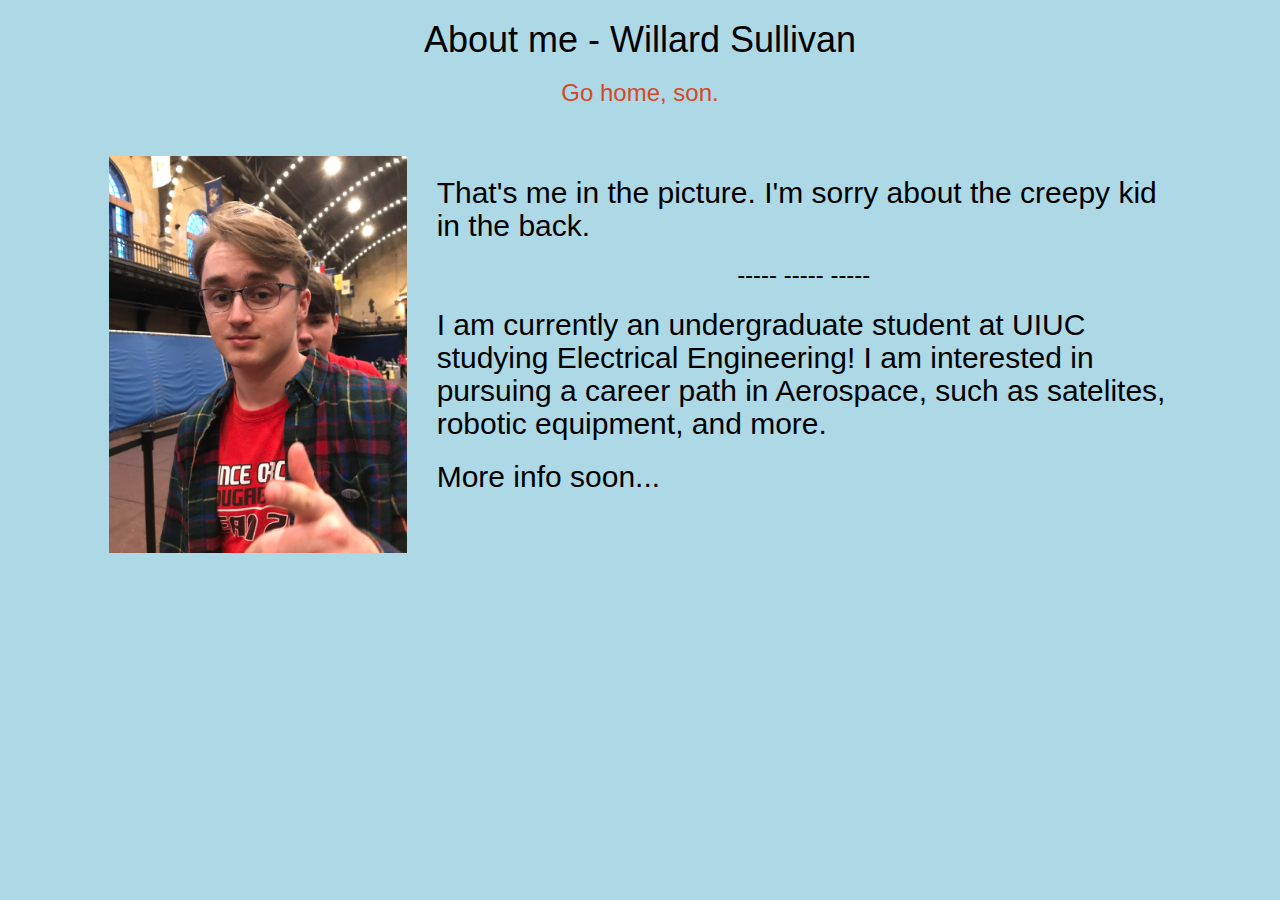
==== websitev1/about.html @ 2713cd30 "Second commit of website2020. Added new links, photos, and some info." ====
<!DOCTYPE html>
<html>
<head>
    <link rel="shortcut icon" type="image/png" href="favicon.png"/>
    <title>WS - About</title>
    <link rel="stylesheet" href="https://maxcdn.bootstrapcdn.com/bootstrap/3.3.7/css/bootstrap.min.css" integrity="sha384-BVYiiSIFeK1dGmJRAkycuHAHRg32OmUcww7on3RYdg4Va+PmSTsz/K68vbdEjh4u" crossorigin="anonymous">
</head>

<body>
    <link rel="stylesheet" type="text/css" href="all.css">
    <div class="text-center">
        <h1>About me - Willard Sullivan</h1>
        <h3><a href="index.html">Go home, son.</a></h3>
        <br>
        <h2></h2>
    </div> 

    <div class="row">
        <div class="col-md-1">
        </div>
        <div class="col-md-3">
            <img src="Willard1.jpg" class="img-responsive"/>
        </div>
        <div class="col-md-7">
            <h2>That's me in the picture. I'm sorry about the creepy kid in the back.</h2>
            <div class="text-center">
                <h3>----- ----- -----</h3>
            </div>
            <h2>I am currently an undergraduate student at UIUC studying Electrical Engineering! I am interested in pursuing a career path in Aerospace, such as satelites, robotic equipment, and more. </h2>        
            <h2>More info soon...</h2>
        </div>
             <div class="col-md-1">
        </div>

    </div>

</body>
</html>
---- websitev1/all.css ----
body {
    background-color: lightblue;
  }
  h1 {
    color:black;
  }

  h2{
    color:black;
  }

  h3{
    color:black;
  }

  h4{
    color:black;
  }

  a{

    color:rgb(212, 73, 38);
  }

  p {
    color: blue;
  }
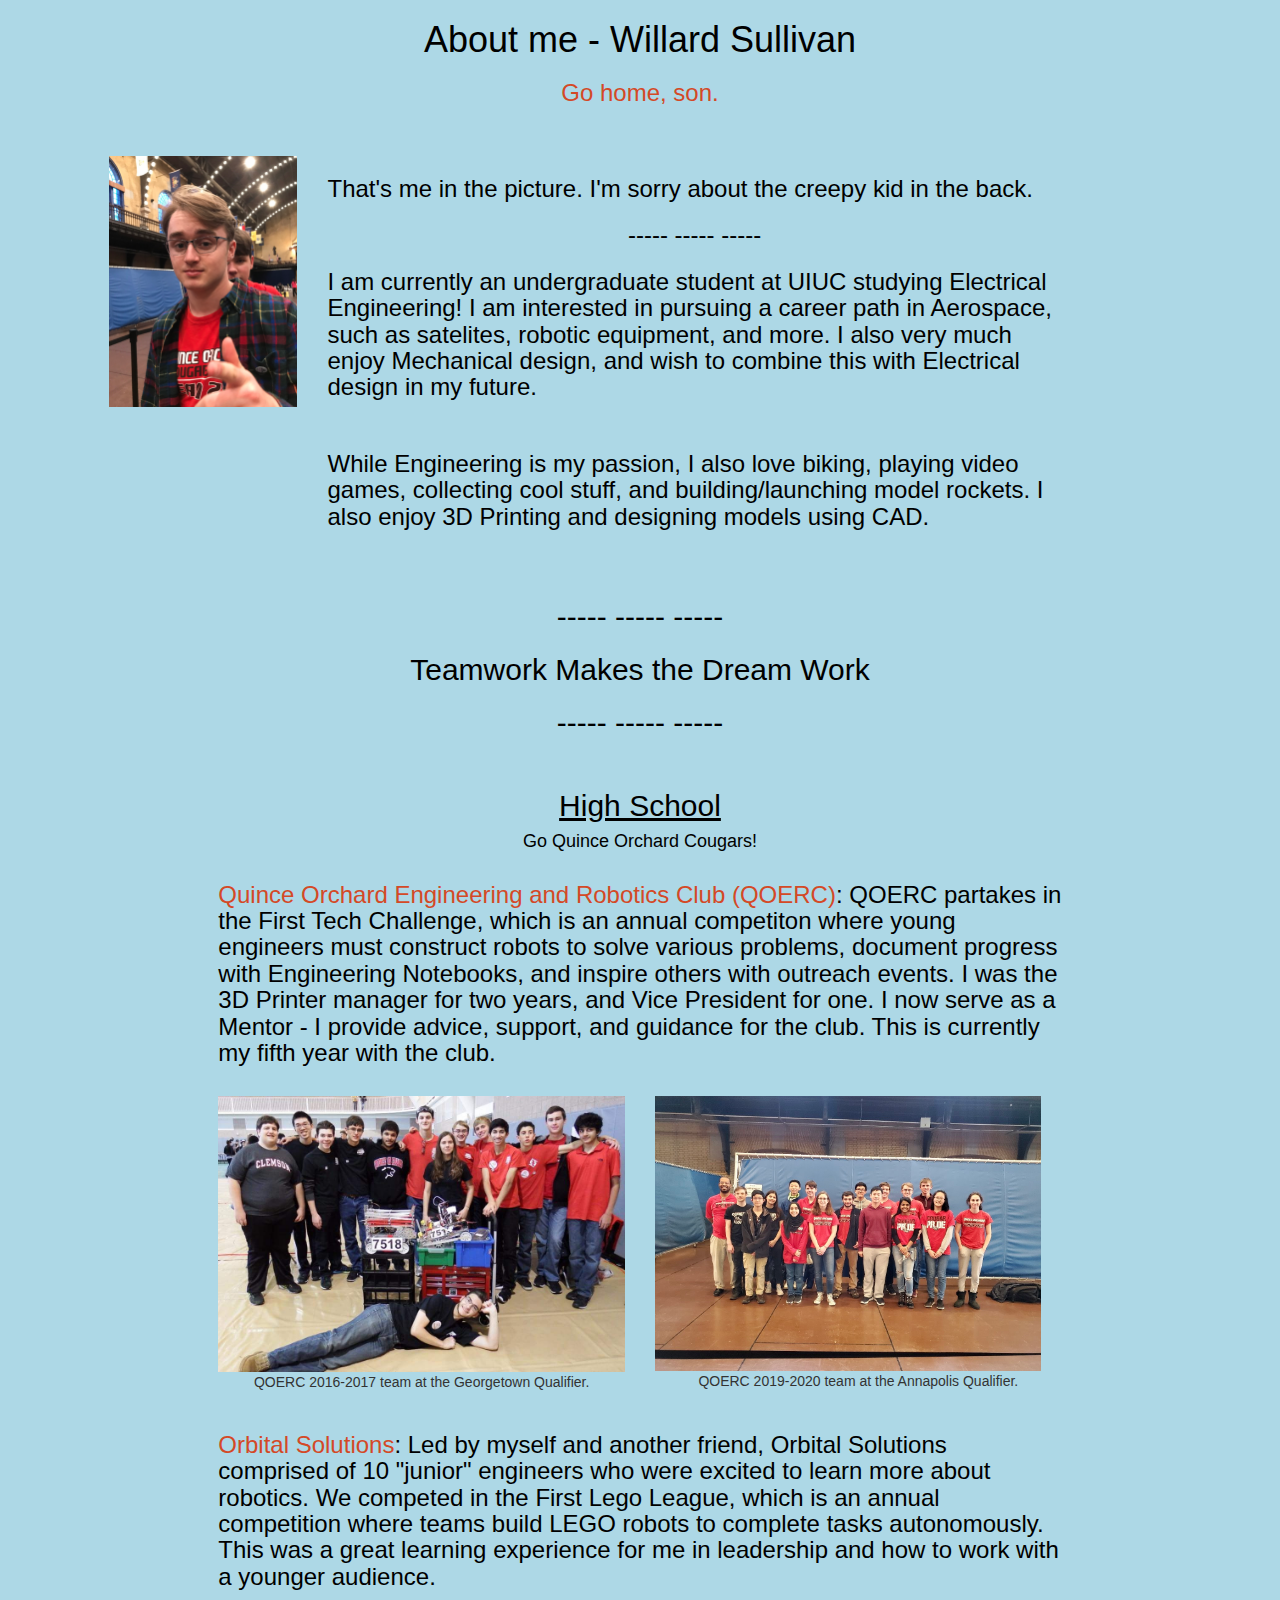
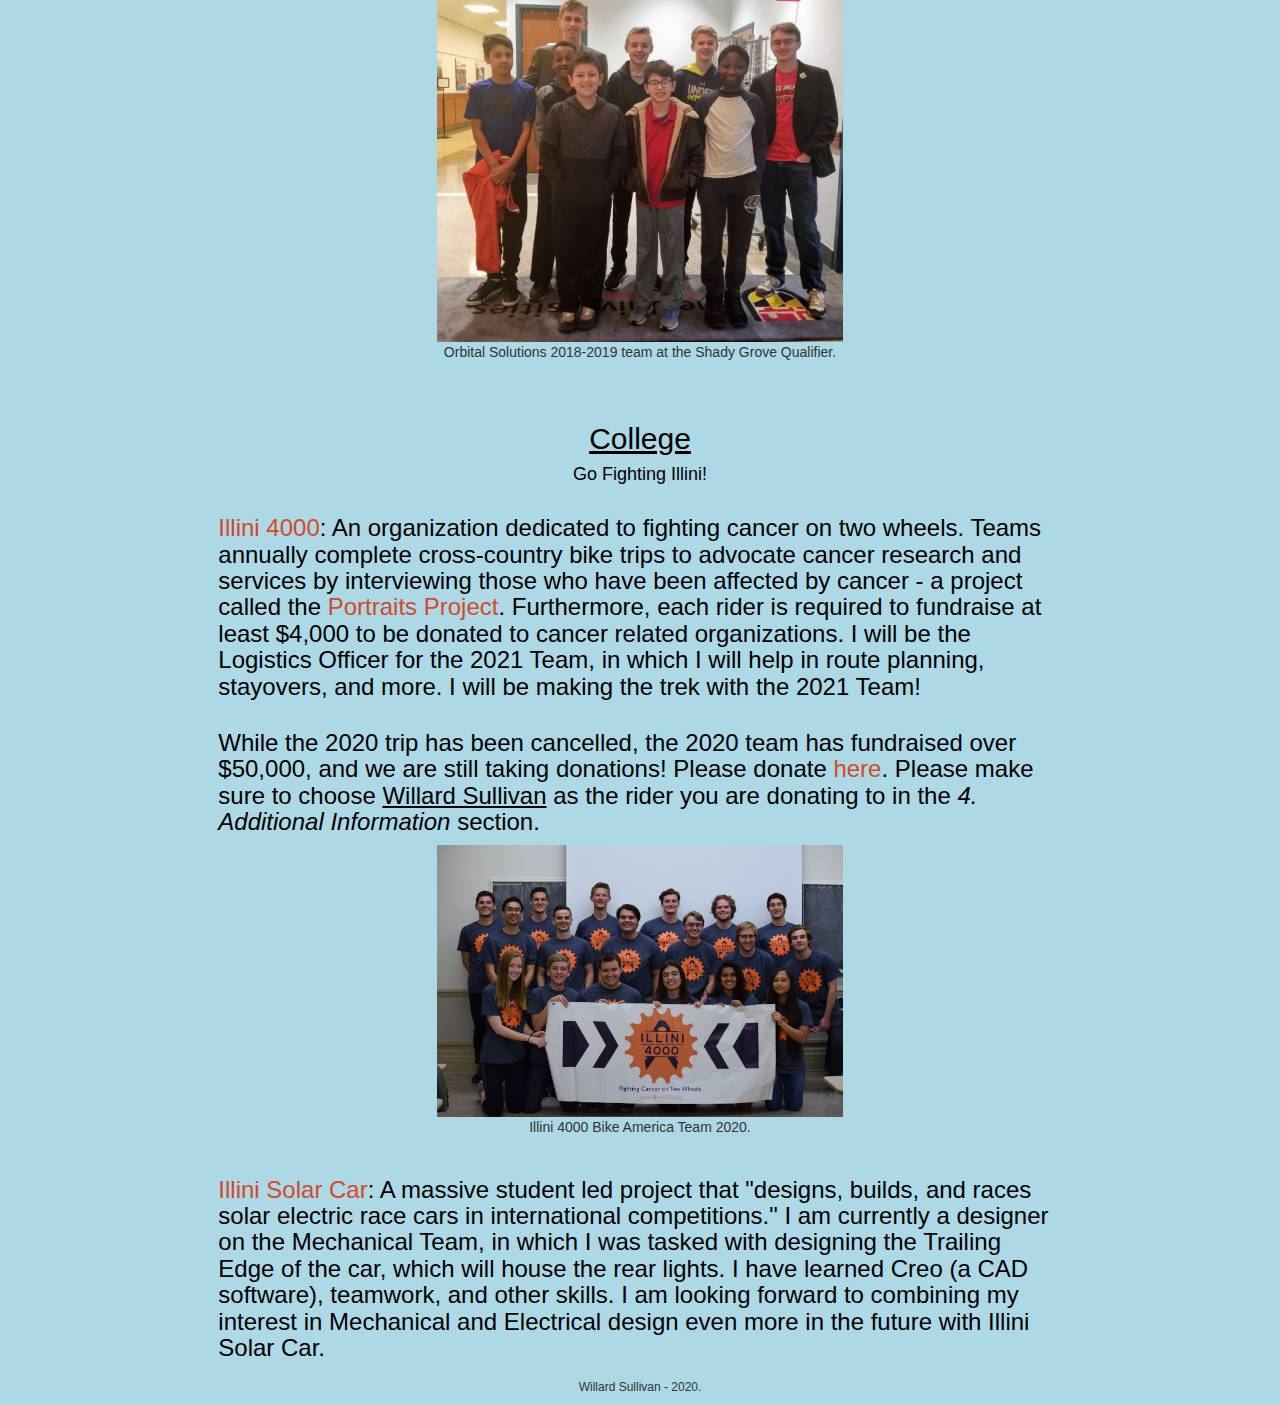
==== commit b4aed442: "Added to the about me page" ====
--- a/websitev1/about.html
+++ b/websitev1/about.html
@@ -2,7 +2,7 @@
 <html>
 <head>
     <link rel="shortcut icon" type="image/png" href="favicon.png"/>
-    <title>WS - About</title>
+    <title>Sullivan - About</title>
     <link rel="stylesheet" href="https://maxcdn.bootstrapcdn.com/bootstrap/3.3.7/css/bootstrap.min.css" integrity="sha384-BVYiiSIFeK1dGmJRAkycuHAHRg32OmUcww7on3RYdg4Va+PmSTsz/K68vbdEjh4u" crossorigin="anonymous">
 </head>
 
@@ -18,21 +18,153 @@
     <div class="row">
         <div class="col-md-1">
         </div>
-        <div class="col-md-3">
+        <div class="col-md-2">
             <img src="Willard1.jpg" class="img-responsive"/>
         </div>
         <div class="col-md-7">
-            <h2>That's me in the picture. I'm sorry about the creepy kid in the back.</h2>
+            <h3>That's me in the picture. I'm sorry about the creepy kid in the back.</h3>
             <div class="text-center">
                 <h3>----- ----- -----</h3>
             </div>
-            <h2>I am currently an undergraduate student at UIUC studying Electrical Engineering! I am interested in pursuing a career path in Aerospace, such as satelites, robotic equipment, and more. </h2>        
-            <h2>More info soon...</h2>
-        </div>
-             <div class="col-md-1">
-        </div>
+            <h3>I am currently an undergraduate student at UIUC studying Electrical Engineering! I am interested in pursuing a career path in Aerospace, such as satelites, robotic equipment, and more. I also very much enjoy Mechanical design, and wish to combine this with Electrical design in my future. </h3>        
+            <br>
+            <h3>While Engineering is my passion, I also love biking, playing video games, collecting cool stuff, and building/launching model rockets. I also enjoy 3D Printing and designing models using CAD. </h3>
+        </div>        
 
     </div>
+    <br>
+    <br>
+    <div class="text-center">
+        <h2>----- ----- -----</h2>
+        <h2>Teamwork Makes the Dream Work</h2>
+        <h2>----- ----- -----</h2>
+        <br>
+        <h2><u>High School</u></h2>
+        <h4>Go Quince Orchard Cougars!</h4>
+    </div>
+    <div class="row">
+        <div class="col-md-2">
+            </div>
+        <div class="col-md-8">
+            <h3><a href="https://qoengineering.club/" > Quince Orchard Engineering and Robotics Club (QOERC)</a>:  QOERC partakes in the First Tech Challenge, which is an annual competiton where young engineers must construct robots to solve various problems, document progress with Engineering Notebooks, and inspire others with outreach events. I was the 3D Printer manager for two years, and Vice President for one. I now serve as a Mentor - I provide advice, support, and guidance for the club. This is currently my fifth year with the club.</h3>  
+        </div>  
+        <div class="col-md-2">
+        </div> 
+    </div>
+    <br>
+    <div class="row">
+        <div class="col-md-2">
+            </div>
+        <div class="col-md-4">
+            
+                <figure>
+                    <img src="QOERC2.jpg" class="img-responsive">
+                    <figcaption>
+                        <div class="text-center">
+                            QOERC 2016-2017 team at the Georgetown Qualifier.
+                        </div>
+                    </figcaption>
+                </figure>
+        </div>
+        <div class="col-md-4">
+            
+            <figure>
+                <img src="QOERC.png" class="img-responsive" width="95%">
+                <figcaption>
+                    <div class="text-center">
+                        QOERC 2019-2020 team at the Annapolis Qualifier.
+                    </div>
+                </figcaption>
+            </figure>
+        <div class="col-md-2">
+            </div>
+        </div>
+    
+    </div>
 
+    <br>
+
+    <div class="row">
+        <div class="col-md-2">
+            </div>
+        <div class="col-md-8">
+            <h3><a href="https://www.firstlegoleague.org/"> Orbital Solutions</a>: Led by myself and another friend, Orbital Solutions comprised of 10 "junior" engineers who were excited to learn more about robotics. We competed in the First Lego League, which is an annual competition where teams build LEGO robots to complete tasks autonomously. This was a great learning experience for me in leadership and how to work with a younger audience. </h3>  
+        </div>  
+        <div class="col-md-2">
+        </div> 
+    </div>
+    
+    <div class="row">
+        <div class="col-md-4">
+            </div>
+        <div class="col-md-4">
+            
+                <figure>
+                    <img src="orbital solutions.png" class="img-responsive">
+                    <figcaption>
+                        <div class="text-center">
+                            Orbital Solutions 2018-2019 team at the Shady Grove Qualifier.
+                        </div>
+                    </figcaption>
+                </figure>
+        </div>
+        <div class="col-md-4">
+        </div>
+    </div>    
+    <br>
+    <br>
+    <div class="text-center">
+    <h2><u>College</u></h2>
+    <h4>Go Fighting Illini!</h4>
+    </div>
+    <div class="row">
+        <div class="col-md-2">
+            </div>
+        <div class="col-md-8">
+            <h3><a href="https://www.illini4000.org/"> Illini 4000</a>: An organization dedicated to fighting cancer on two wheels. Teams annually complete cross-country bike trips to advocate cancer research and services by interviewing those who have been affected by cancer - a project called the <a href="http://www.portraitsproject.org/"> Portraits Project</a>. Furthermore, each rider is required to fundraise at least $4,000 to be donated to cancer related organizations. I will be the Logistics Officer for the 2021 Team, in which I will help in route planning, stayovers, and more. I will be making the trek with the 2021 Team!</h3>  
+        </div>  
+        <div class="col-md-2">
+        </div> 
+    </div>
+    <div class="row">
+        <div class="col-md-2">
+            </div>
+        <div class="col-md-8">
+            <h3>While the 2020 trip has been cancelled, the 2020 team has fundraised over $50,000, and we are still taking donations! Please donate <a href="https://secure.squarespace.com/checkout/donate?donatePageId=5e5dc5465406da1b39320a44"> here</a>. Please make sure to choose <u>Willard Sullivan</u> as the rider you are donating to in the <i>4. Additional Information</i> section.</h3>  
+        </div>  
+        <div class="col-md-2">
+        </div> 
+    </div>
+    <div class="row">
+        <div class="col-md-4">
+            </div>
+        <div class="col-md-4">
+            
+                <figure>
+                    <img src="illini4000_team.jpg" class="img-responsive">
+                    <figcaption>
+                        <div class="text-center">
+                            Illini 4000 Bike America Team 2020.
+                        </div>
+                    </figcaption>
+                </figure>
+        </div>
+        <div class="col-md-4">
+        </div>
+    </div> 
+    <br>
+    <div class="row">
+        <div class="col-md-2">
+            </div>
+        <div class="col-md-8">
+            <h3><a href="https://www.illinisolarcar.com/"> Illini Solar Car</a>: A massive student led project that "designs, builds, and races solar electric race cars in international competitions." I am currently a designer on the Mechanical Team, in which I was tasked with designing the Trailing Edge of the car, which will house the rear lights. I have learned Creo (a CAD software), teamwork, and other skills. I am looking forward to combining my interest in Mechanical and Electrical design even more in the future with Illini Solar Car. </h3>  
+        </div>  
+        <div class="col-md-2">
+        </div> 
+    </div>
+
+    <div class="text-center">
+        <h6>Willard Sullivan - 2020.</h6>
+    </div>
 </body>
 </html>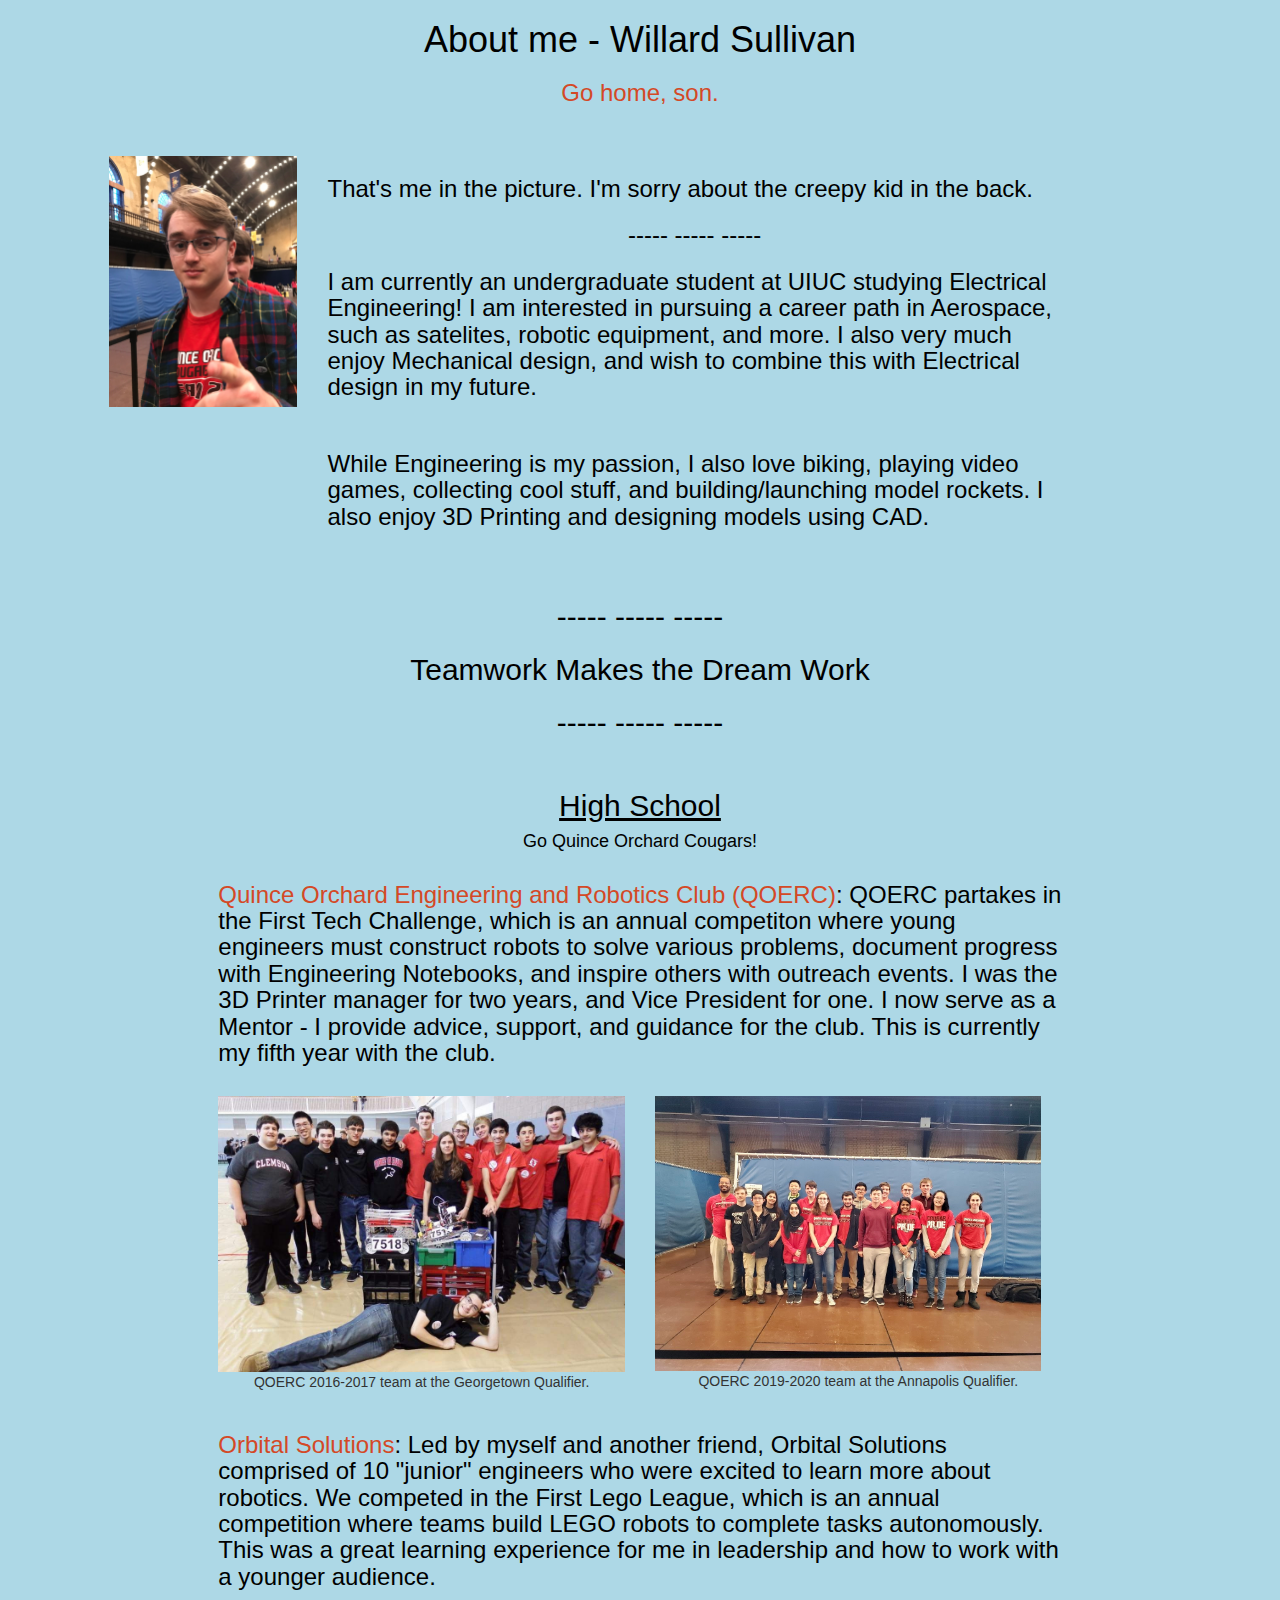
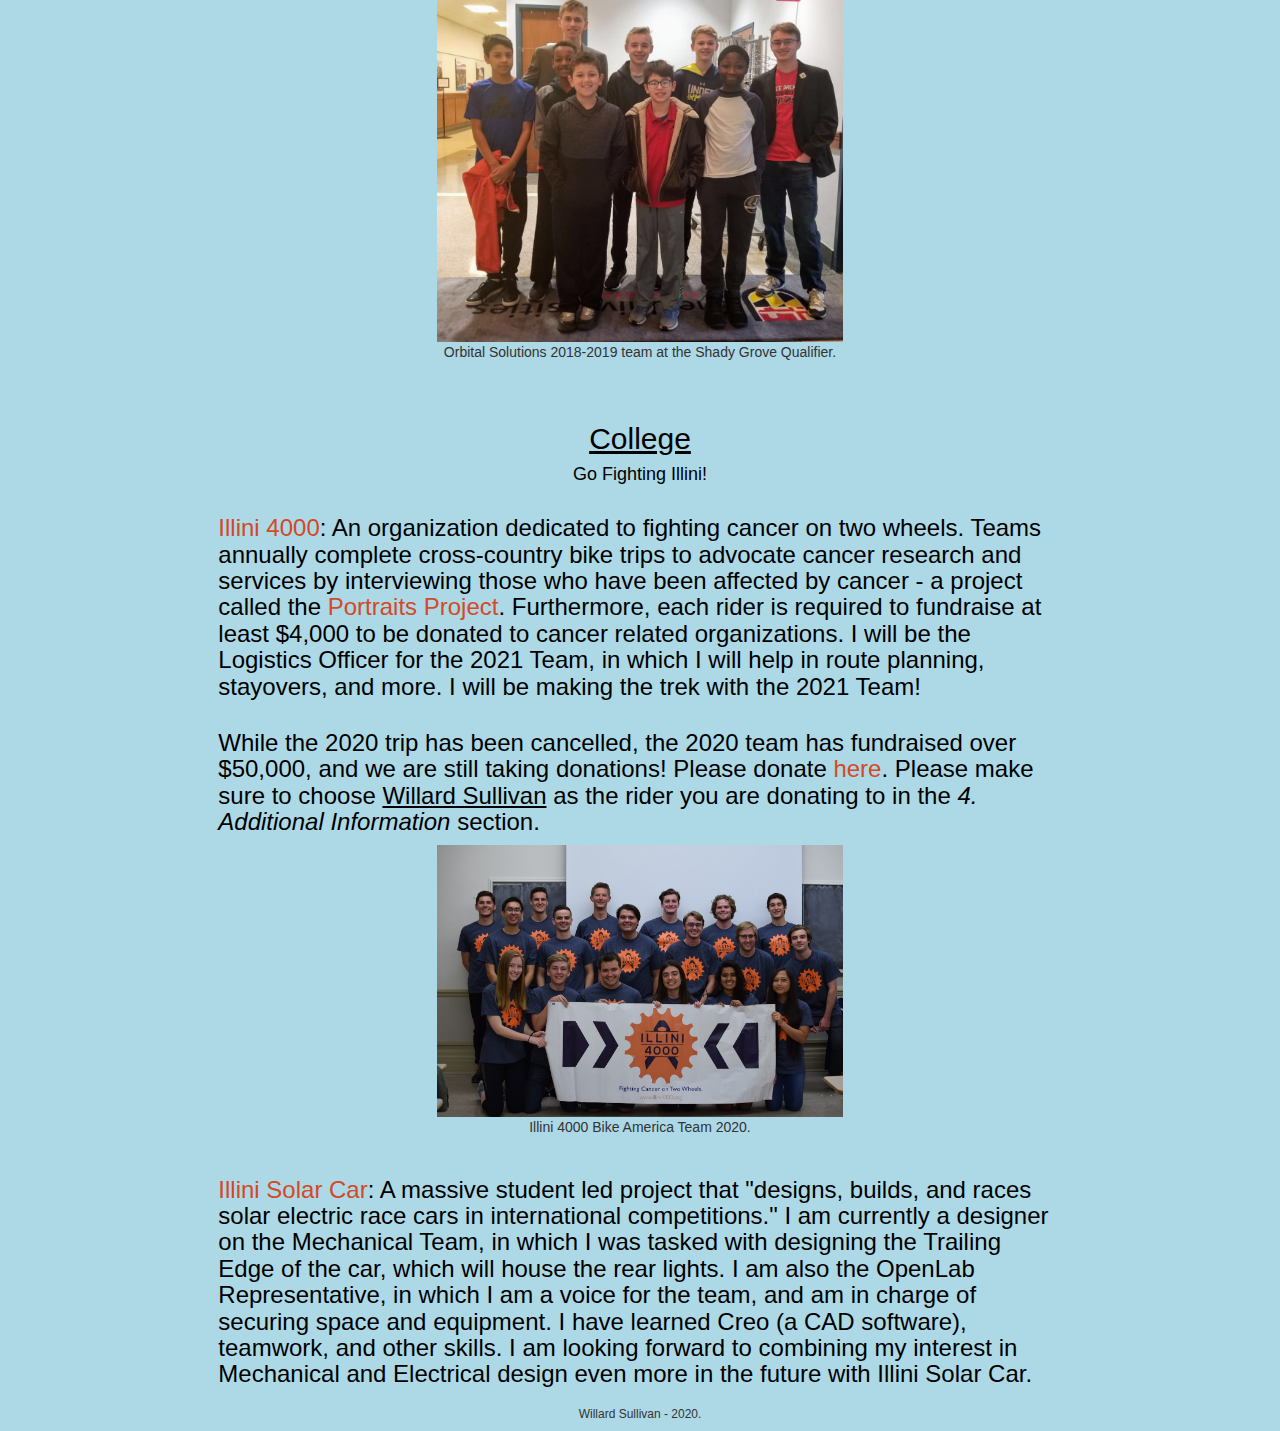
==== commit 6e7e94bb: "Resume and projects pages" ====
--- a/websitev1/about.html
+++ b/websitev1/about.html
@@ -157,7 +157,7 @@
         <div class="col-md-2">
             </div>
         <div class="col-md-8">
-            <h3><a href="https://www.illinisolarcar.com/"> Illini Solar Car</a>: A massive student led project that "designs, builds, and races solar electric race cars in international competitions." I am currently a designer on the Mechanical Team, in which I was tasked with designing the Trailing Edge of the car, which will house the rear lights. I have learned Creo (a CAD software), teamwork, and other skills. I am looking forward to combining my interest in Mechanical and Electrical design even more in the future with Illini Solar Car. </h3>  
+            <h3><a href="https://www.illinisolarcar.com/"> Illini Solar Car</a>: A massive student led project that "designs, builds, and races solar electric race cars in international competitions." I am currently a designer on the Mechanical Team, in which I was tasked with designing the Trailing Edge of the car, which will house the rear lights. I am also the OpenLab Representative, in which I am a voice for the team, and am in charge of securing space and equipment. I have learned Creo (a CAD software), teamwork, and other skills. I am looking forward to combining my interest in Mechanical and Electrical design even more in the future with Illini Solar Car. </h3>  
         </div>  
         <div class="col-md-2">
         </div> 
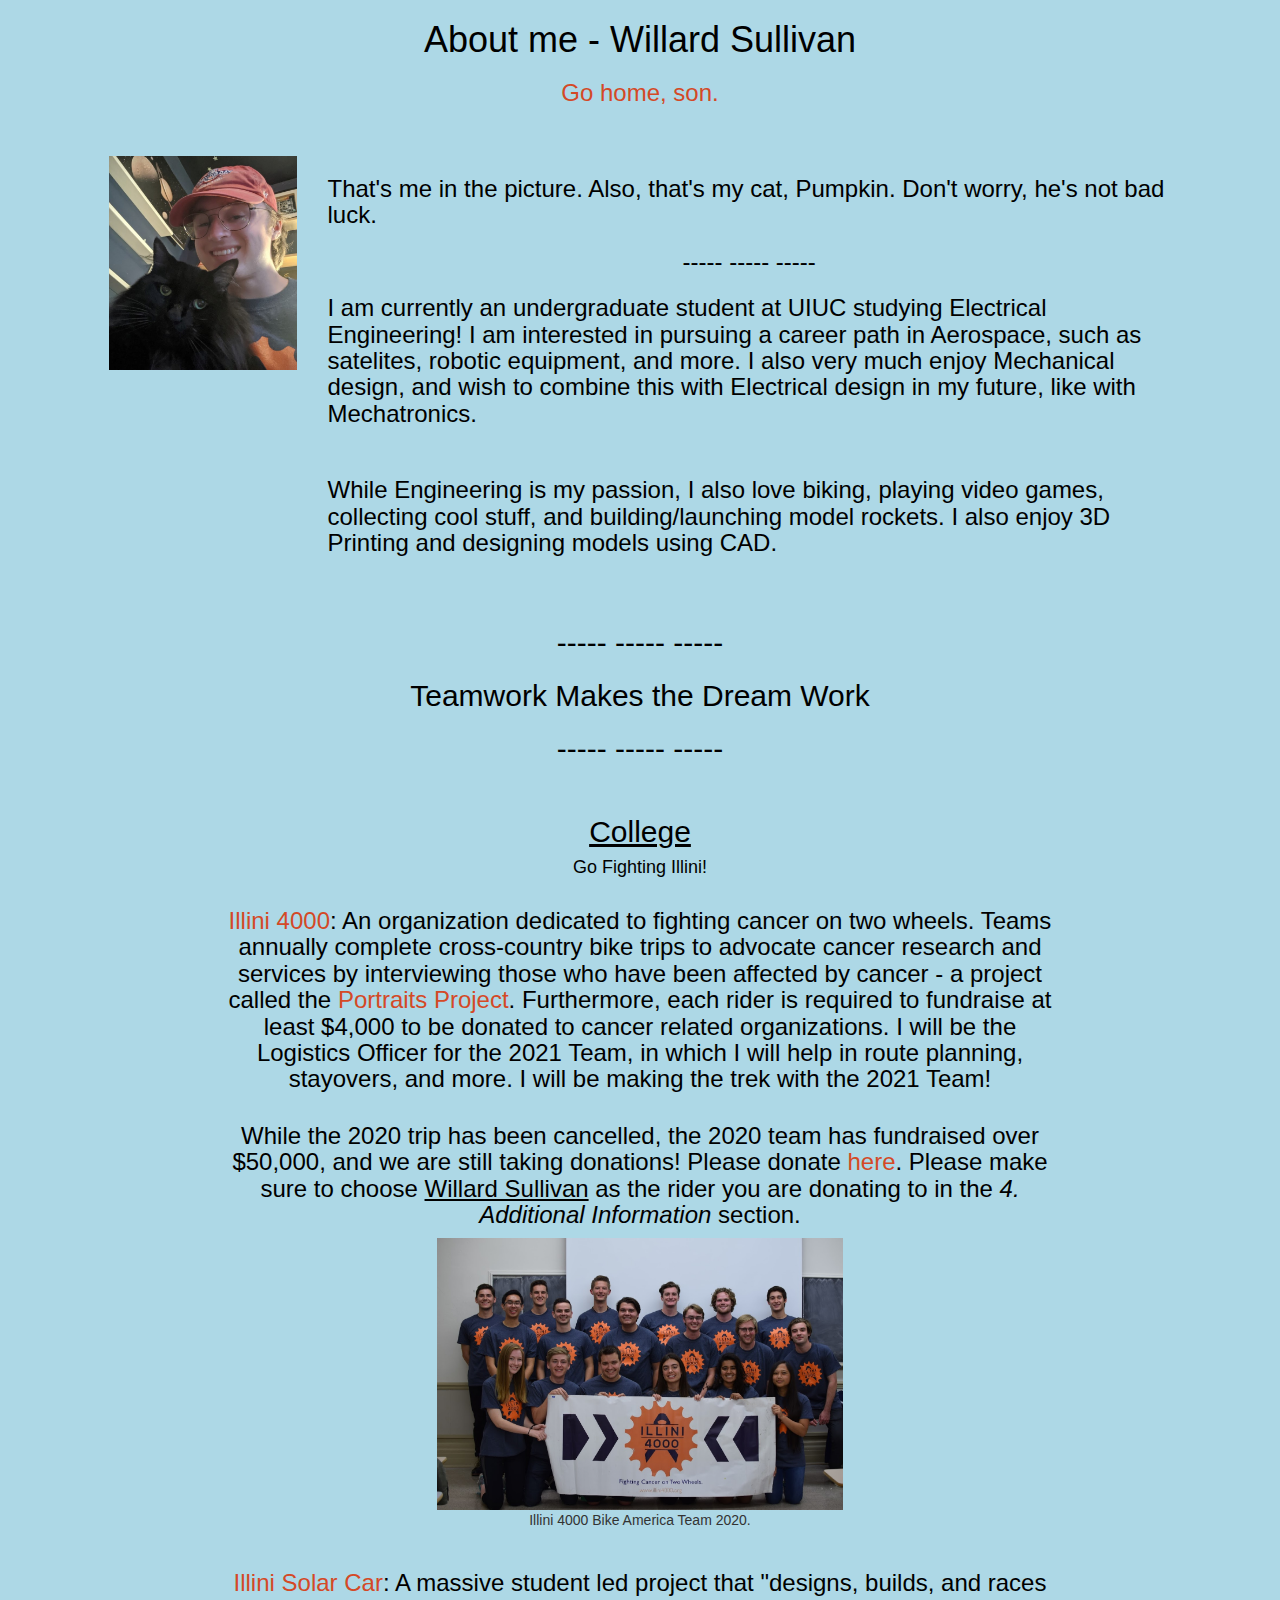
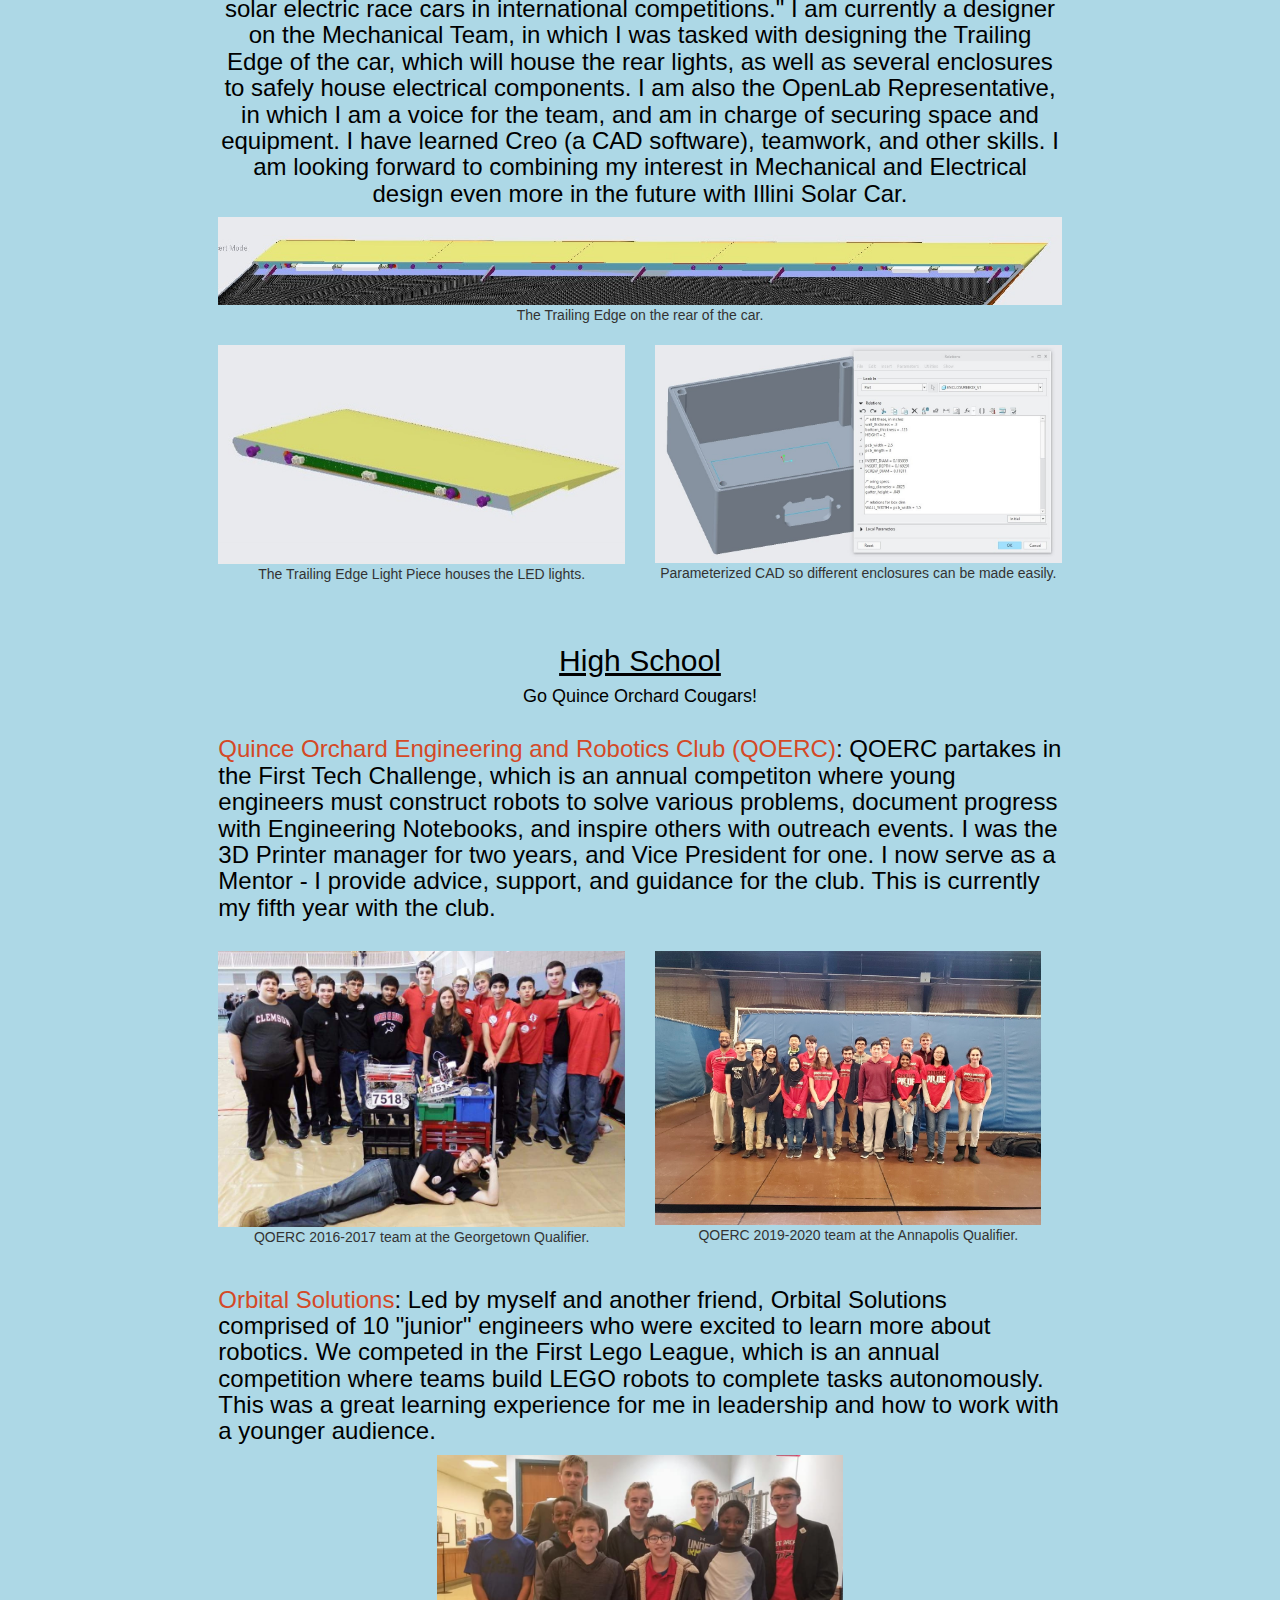
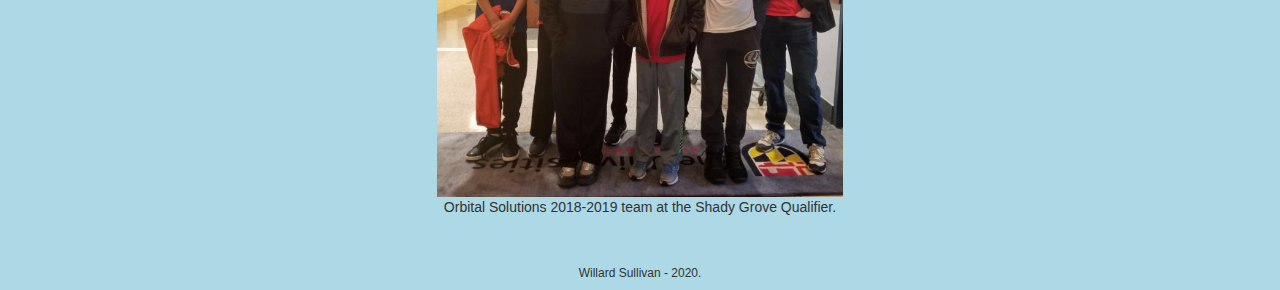
==== commit 30a81a85: "updated about, project, and contact sections" ====
--- a/websitev1/about.html
+++ b/websitev1/about.html
@@ -19,100 +19,29 @@
         <div class="col-md-1">
         </div>
         <div class="col-md-2">
-            <img src="Willard1.jpg" class="img-responsive"/>
-        </div>
-        <div class="col-md-7">
-            <h3>That's me in the picture. I'm sorry about the creepy kid in the back.</h3>
+            <img src="Willard3.jpg" class="img-responsive"/>
+        </div>
+        <div class="col-md-8">
+            <h3>That's me in the picture. Also, that's my cat, Pumpkin. Don't worry, he's not bad luck.</h3>
             <div class="text-center">
                 <h3>----- ----- -----</h3>
             </div>
-            <h3>I am currently an undergraduate student at UIUC studying Electrical Engineering! I am interested in pursuing a career path in Aerospace, such as satelites, robotic equipment, and more. I also very much enjoy Mechanical design, and wish to combine this with Electrical design in my future. </h3>        
+            <h3>I am currently an undergraduate student at UIUC studying Electrical Engineering! I am interested in pursuing a career path in Aerospace, such as satelites, robotic equipment, and more. I also very much enjoy Mechanical design, and wish to combine this with Electrical design in my future, like with Mechatronics. </h3>        
             <br>
             <h3>While Engineering is my passion, I also love biking, playing video games, collecting cool stuff, and building/launching model rockets. I also enjoy 3D Printing and designing models using CAD. </h3>
+        </div>
+        <div class="col-md-1">
         </div>        
-
-    </div>
-    <br>
-    <br>
+    </div>
+
+    <br>
+    <br>
+
     <div class="text-center">
         <h2>----- ----- -----</h2>
         <h2>Teamwork Makes the Dream Work</h2>
         <h2>----- ----- -----</h2>
         <br>
-        <h2><u>High School</u></h2>
-        <h4>Go Quince Orchard Cougars!</h4>
-    </div>
-    <div class="row">
-        <div class="col-md-2">
-            </div>
-        <div class="col-md-8">
-            <h3><a href="https://qoengineering.club/" > Quince Orchard Engineering and Robotics Club (QOERC)</a>:  QOERC partakes in the First Tech Challenge, which is an annual competiton where young engineers must construct robots to solve various problems, document progress with Engineering Notebooks, and inspire others with outreach events. I was the 3D Printer manager for two years, and Vice President for one. I now serve as a Mentor - I provide advice, support, and guidance for the club. This is currently my fifth year with the club.</h3>  
-        </div>  
-        <div class="col-md-2">
-        </div> 
-    </div>
-    <br>
-    <div class="row">
-        <div class="col-md-2">
-            </div>
-        <div class="col-md-4">
-            
-                <figure>
-                    <img src="QOERC2.jpg" class="img-responsive">
-                    <figcaption>
-                        <div class="text-center">
-                            QOERC 2016-2017 team at the Georgetown Qualifier.
-                        </div>
-                    </figcaption>
-                </figure>
-        </div>
-        <div class="col-md-4">
-            
-            <figure>
-                <img src="QOERC.png" class="img-responsive" width="95%">
-                <figcaption>
-                    <div class="text-center">
-                        QOERC 2019-2020 team at the Annapolis Qualifier.
-                    </div>
-                </figcaption>
-            </figure>
-        <div class="col-md-2">
-            </div>
-        </div>
-    
-    </div>
-
-    <br>
-
-    <div class="row">
-        <div class="col-md-2">
-            </div>
-        <div class="col-md-8">
-            <h3><a href="https://www.firstlegoleague.org/"> Orbital Solutions</a>: Led by myself and another friend, Orbital Solutions comprised of 10 "junior" engineers who were excited to learn more about robotics. We competed in the First Lego League, which is an annual competition where teams build LEGO robots to complete tasks autonomously. This was a great learning experience for me in leadership and how to work with a younger audience. </h3>  
-        </div>  
-        <div class="col-md-2">
-        </div> 
-    </div>
-    
-    <div class="row">
-        <div class="col-md-4">
-            </div>
-        <div class="col-md-4">
-            
-                <figure>
-                    <img src="orbital solutions.png" class="img-responsive">
-                    <figcaption>
-                        <div class="text-center">
-                            Orbital Solutions 2018-2019 team at the Shady Grove Qualifier.
-                        </div>
-                    </figcaption>
-                </figure>
-        </div>
-        <div class="col-md-4">
-        </div>
-    </div>    
-    <br>
-    <br>
     <div class="text-center">
     <h2><u>College</u></h2>
     <h4>Go Fighting Illini!</h4>
@@ -157,11 +86,132 @@
         <div class="col-md-2">
             </div>
         <div class="col-md-8">
-            <h3><a href="https://www.illinisolarcar.com/"> Illini Solar Car</a>: A massive student led project that "designs, builds, and races solar electric race cars in international competitions." I am currently a designer on the Mechanical Team, in which I was tasked with designing the Trailing Edge of the car, which will house the rear lights. I am also the OpenLab Representative, in which I am a voice for the team, and am in charge of securing space and equipment. I have learned Creo (a CAD software), teamwork, and other skills. I am looking forward to combining my interest in Mechanical and Electrical design even more in the future with Illini Solar Car. </h3>  
+            <h3><a href="https://www.illinisolarcar.com/"> Illini Solar Car</a>: A massive student led project that "designs, builds, and races solar electric race cars in international competitions." I am currently a designer on the Mechanical Team, in which I was tasked with designing the Trailing Edge of the car, which will house the rear lights, as well as several enclosures to safely house electrical components. I am also the OpenLab Representative, in which I am a voice for the team, and am in charge of securing space and equipment. I have learned Creo (a CAD software), teamwork, and other skills. I am looking forward to combining my interest in Mechanical and Electrical design even more in the future with Illini Solar Car. </h3>  
         </div>  
         <div class="col-md-2">
         </div> 
     </div>
+    <div class="row">
+        <div class="col-md-2">
+            </div>
+        <div class="col-md-8">
+            
+                <figure>
+                    <img src="trailing_edge1.jpg" class="img-responsive">
+                    <figcaption>
+                        <div class="text-center">
+                            The Trailing Edge on the rear of the car.
+                        </div>
+                    </figcaption>
+                </figure>
+        </div>
+        <div class="col-md-2">
+        </div>
+    </div>
+    <br> 
+    <div class="row">
+        <div class="col-md-2">
+            </div>
+        <div class="col-md-4">
+            
+                <figure>
+                    <img src="trailing_edge2.jpg" class="img-responsive">
+                    <figcaption>
+                        <div class="text-center">
+                            The Trailing Edge Light Piece houses the LED lights. 
+                        </div>
+                    </figcaption>
+                </figure>
+        </div>
+        <div class="col-md-4">
+            
+            <figure>
+                <img src="enclosures1.jpg" class="img-responsive">
+                <figcaption>
+                    <div class="text-center">
+                        Parameterized CAD so different enclosures can be made easily.
+                    </div>
+                </figcaption>
+            </figure>
+    </div>
+        <div class="col-md-2">
+        </div>
+    </div> 
+    <br>
+    <br>
+
+    <h2><u>High School</u></h2>
+    <h4>Go Quince Orchard Cougars!</h4>
+</div>
+<div class="row">
+    <div class="col-md-2">
+        </div>
+    <div class="col-md-8">
+        <h3><a href="https://qoengineering.club/" > Quince Orchard Engineering and Robotics Club (QOERC)</a>:  QOERC partakes in the First Tech Challenge, which is an annual competiton where young engineers must construct robots to solve various problems, document progress with Engineering Notebooks, and inspire others with outreach events. I was the 3D Printer manager for two years, and Vice President for one. I now serve as a Mentor - I provide advice, support, and guidance for the club. This is currently my fifth year with the club.</h3>  
+    </div>  
+    <div class="col-md-2">
+    </div> 
+</div>
+<br>
+<div class="row">
+    <div class="col-md-2">
+        </div>
+    <div class="col-md-4">
+        
+            <figure>
+                <img src="QOERC2.jpg" class="img-responsive">
+                <figcaption>
+                    <div class="text-center">
+                        QOERC 2016-2017 team at the Georgetown Qualifier.
+                    </div>
+                </figcaption>
+            </figure>
+    </div>
+    <div class="col-md-4">
+        
+        <figure>
+            <img src="QOERC.png" class="img-responsive" width="95%">
+            <figcaption>
+                <div class="text-center">
+                    QOERC 2019-2020 team at the Annapolis Qualifier.
+                </div>
+            </figcaption>
+        </figure>
+    <div class="col-md-2">
+        </div>
+    </div>
+
+</div>
+<br>
+<div class="row">
+    <div class="col-md-2">
+        </div>
+    <div class="col-md-8">
+        <h3><a href="https://www.firstlegoleague.org/"> Orbital Solutions</a>: Led by myself and another friend, Orbital Solutions comprised of 10 "junior" engineers who were excited to learn more about robotics. We competed in the First Lego League, which is an annual competition where teams build LEGO robots to complete tasks autonomously. This was a great learning experience for me in leadership and how to work with a younger audience. </h3>  
+    </div>  
+    <div class="col-md-2">
+    </div> 
+</div>
+
+<div class="row">
+    <div class="col-md-4">
+        </div>
+    <div class="col-md-4">
+        
+            <figure>
+                <img src="orbital solutions.png" class="img-responsive">
+                <figcaption>
+                    <div class="text-center">
+                        Orbital Solutions 2018-2019 team at the Shady Grove Qualifier.
+                    </div>
+                </figcaption>
+            </figure>
+    </div>
+    <div class="col-md-4">
+    </div>
+</div>    
+<br>
+<br>
 
     <div class="text-center">
         <h6>Willard Sullivan - 2020.</h6>
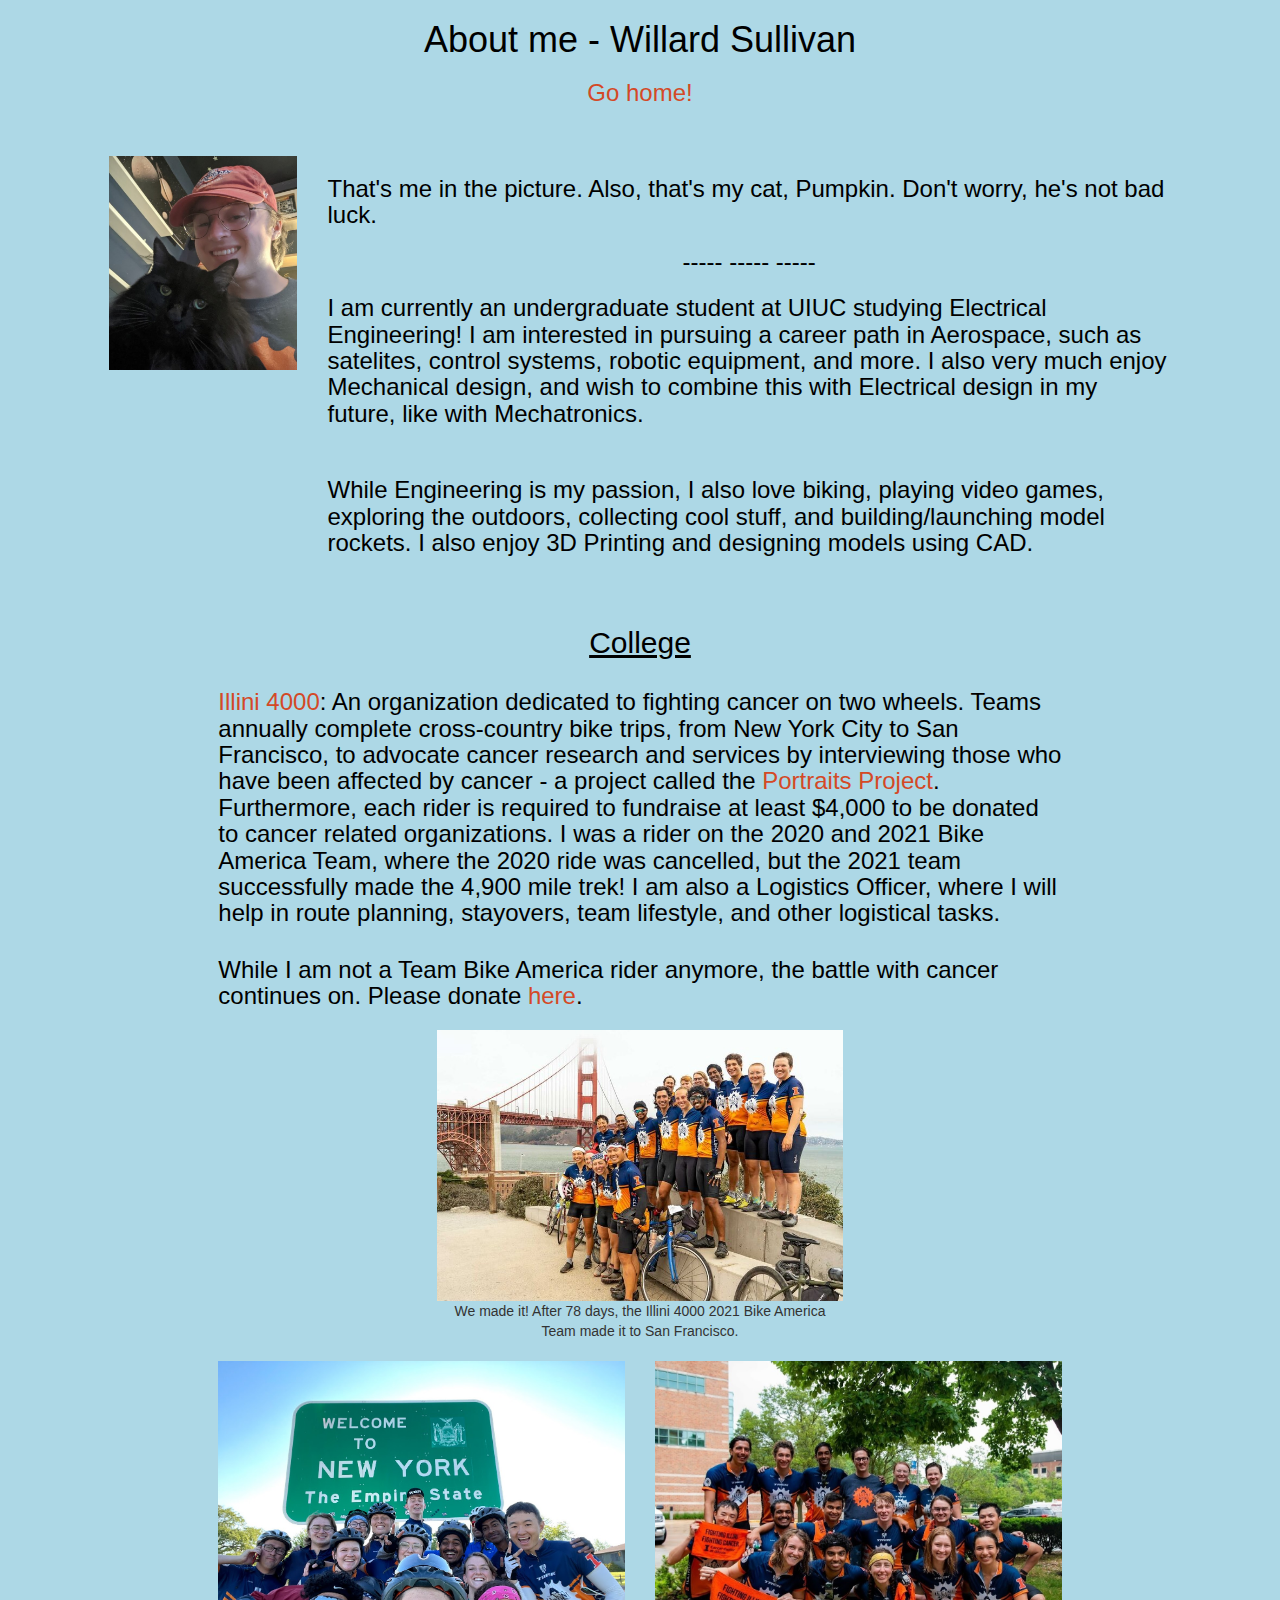
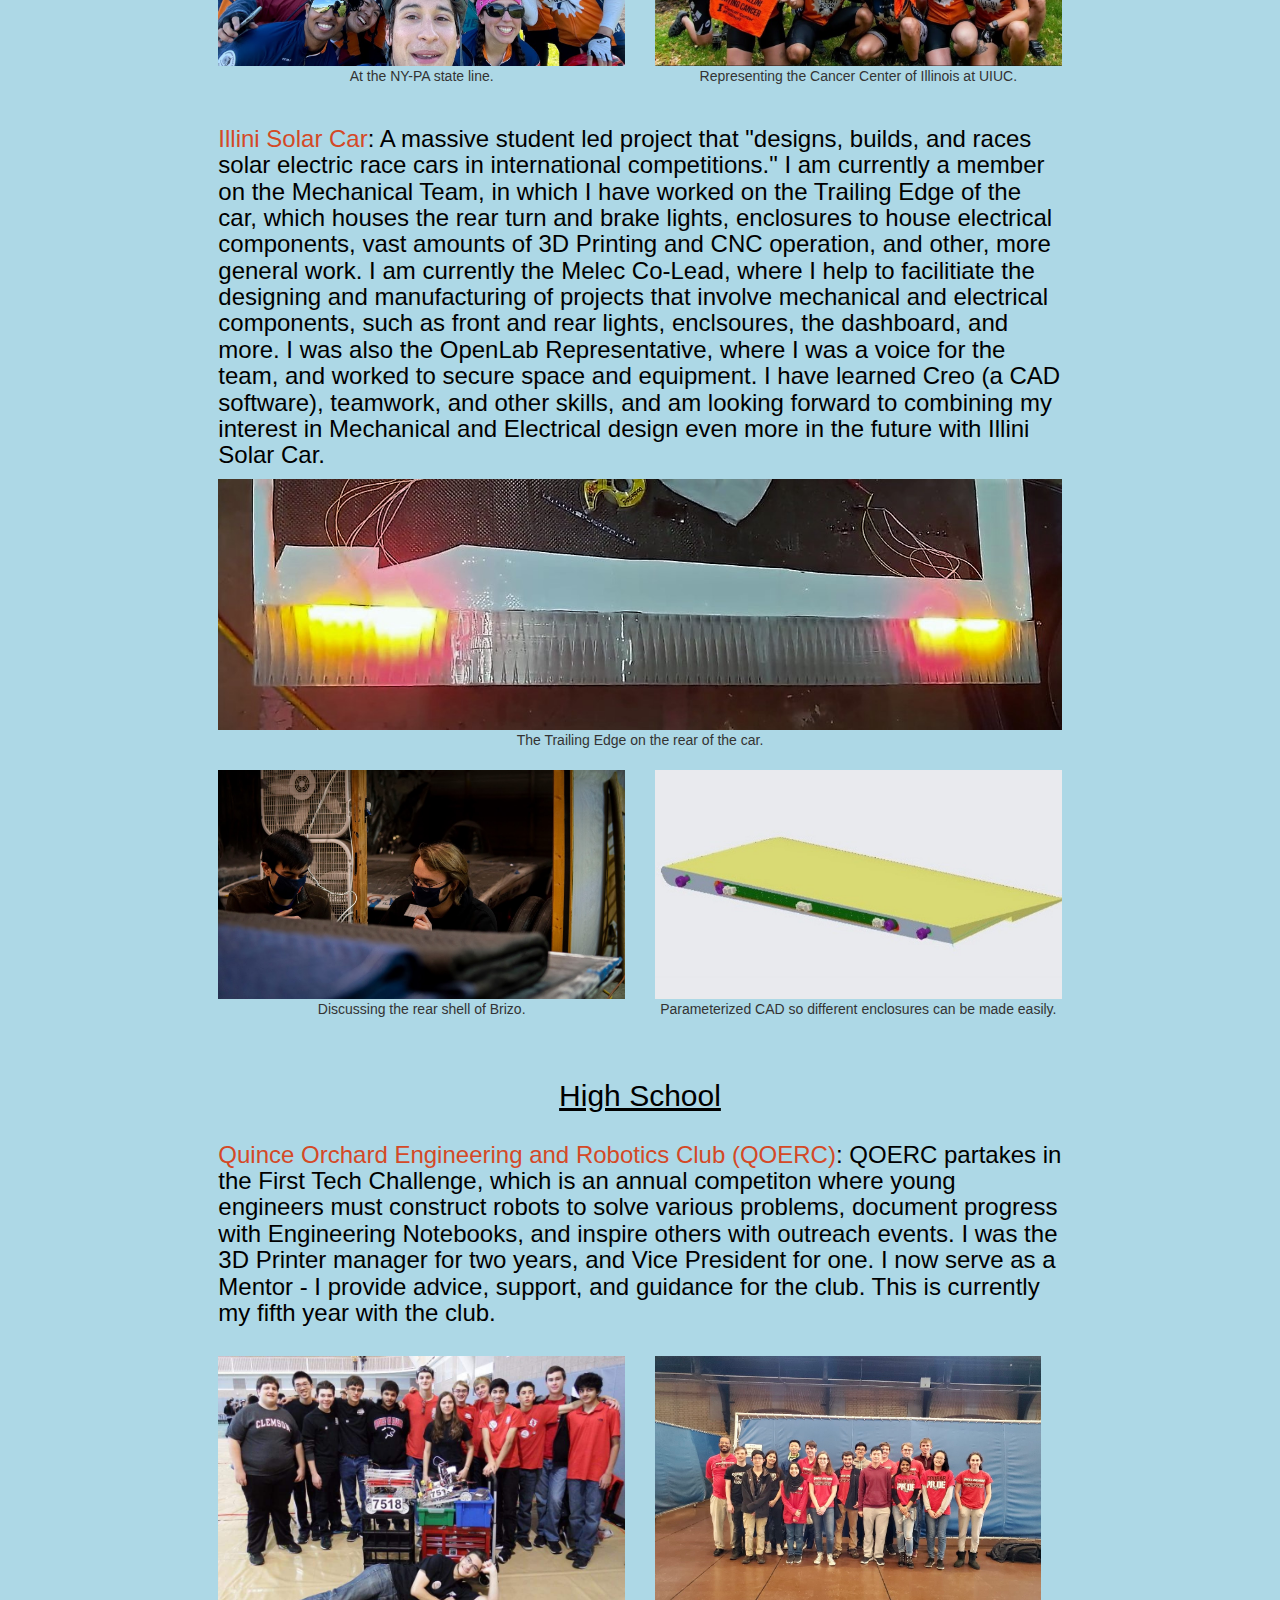
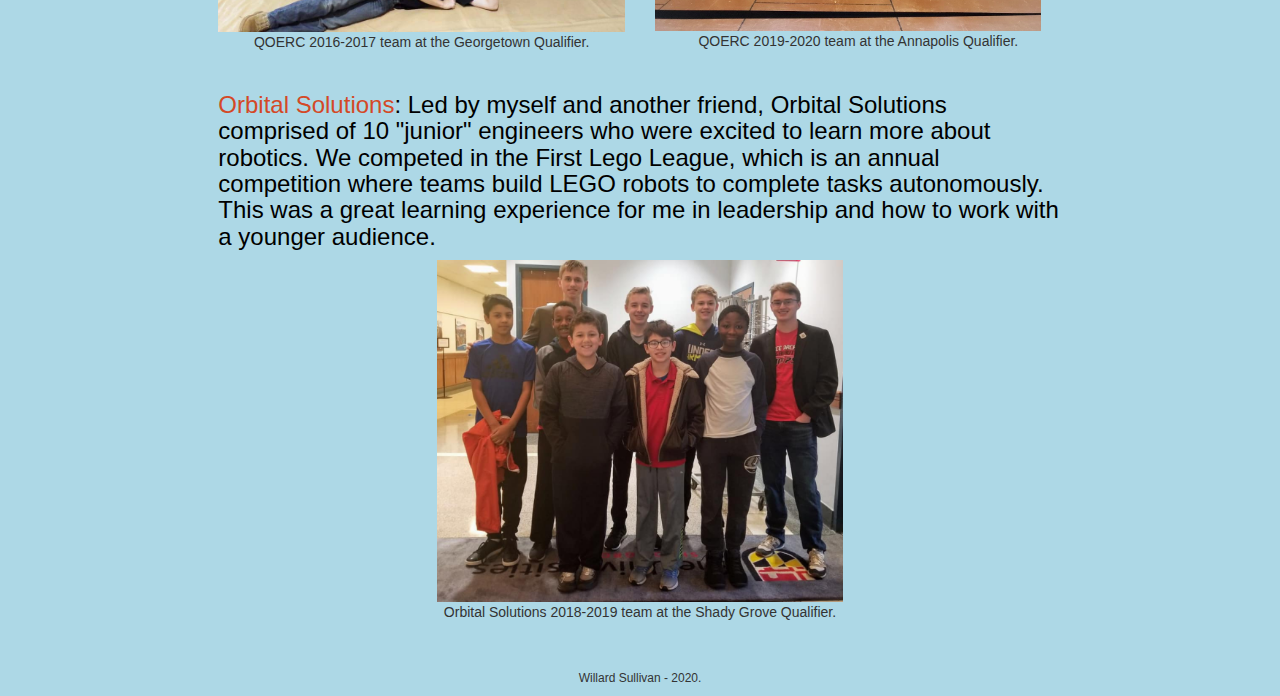
==== commit 94d7b8d5: "2021 update" ====
--- a/websitev1/about.html
+++ b/websitev1/about.html
@@ -10,7 +10,7 @@
     <link rel="stylesheet" type="text/css" href="all.css">
     <div class="text-center">
         <h1>About me - Willard Sullivan</h1>
-        <h3><a href="index.html">Go home, son.</a></h3>
+        <h3><a href="index.html">Go home!</a></h3>
         <br>
         <h2></h2>
     </div> 
@@ -26,9 +26,9 @@
             <div class="text-center">
                 <h3>----- ----- -----</h3>
             </div>
-            <h3>I am currently an undergraduate student at UIUC studying Electrical Engineering! I am interested in pursuing a career path in Aerospace, such as satelites, robotic equipment, and more. I also very much enjoy Mechanical design, and wish to combine this with Electrical design in my future, like with Mechatronics. </h3>        
+            <h3>I am currently an undergraduate student at UIUC studying Electrical Engineering! I am interested in pursuing a career path in Aerospace, such as satelites, control systems, robotic equipment, and more. I also very much enjoy Mechanical design, and wish to combine this with Electrical design in my future, like with Mechatronics. </h3>        
             <br>
-            <h3>While Engineering is my passion, I also love biking, playing video games, collecting cool stuff, and building/launching model rockets. I also enjoy 3D Printing and designing models using CAD. </h3>
+            <h3>While Engineering is my passion, I also love biking, playing video games, exploring the outdoors, collecting cool stuff, and building/launching model rockets. I also enjoy 3D Printing and designing models using CAD. </h3>
         </div>
         <div class="col-md-1">
         </div>        
@@ -37,48 +37,81 @@
     <br>
     <br>
 
+    <!--
     <div class="text-center">
         <h2>----- ----- -----</h2>
         <h2>Teamwork Makes the Dream Work</h2>
         <h2>----- ----- -----</h2>
         <br>
+    -->
     <div class="text-center">
     <h2><u>College</u></h2>
-    <h4>Go Fighting Illini!</h4>
-    </div>
-    <div class="row">
-        <div class="col-md-2">
-            </div>
-        <div class="col-md-8">
-            <h3><a href="https://www.illini4000.org/"> Illini 4000</a>: An organization dedicated to fighting cancer on two wheels. Teams annually complete cross-country bike trips to advocate cancer research and services by interviewing those who have been affected by cancer - a project called the <a href="http://www.portraitsproject.org/"> Portraits Project</a>. Furthermore, each rider is required to fundraise at least $4,000 to be donated to cancer related organizations. I will be the Logistics Officer for the 2021 Team, in which I will help in route planning, stayovers, and more. I will be making the trek with the 2021 Team!</h3>  
-        </div>  
-        <div class="col-md-2">
-        </div> 
-    </div>
-    <div class="row">
-        <div class="col-md-2">
-            </div>
-        <div class="col-md-8">
-            <h3>While the 2020 trip has been cancelled, the 2020 team has fundraised over $50,000, and we are still taking donations! Please donate <a href="https://secure.squarespace.com/checkout/donate?donatePageId=5e5dc5465406da1b39320a44"> here</a>. Please make sure to choose <u>Willard Sullivan</u> as the rider you are donating to in the <i>4. Additional Information</i> section.</h3>  
-        </div>  
-        <div class="col-md-2">
-        </div> 
-    </div>
-    <div class="row">
-        <div class="col-md-4">
-            </div>
-        <div class="col-md-4">
-            
-                <figure>
-                    <img src="illini4000_team.jpg" class="img-responsive">
-                    <figcaption>
-                        <div class="text-center">
-                            Illini 4000 Bike America Team 2020.
-                        </div>
-                    </figcaption>
-                </figure>
-        </div>
-        <div class="col-md-4">
+    <!-- <h4>Go Fighting Illini!</h4> -->
+    </div>
+    <div class="row">
+        <div class="col-md-2">
+            </div>
+        <div class="col-md-8">
+            <h3><a href="https://www.illini4000.org/"> Illini 4000</a>: An organization dedicated to fighting cancer on two wheels. Teams annually complete cross-country bike trips, from New York City to San Francisco, to advocate cancer research and services by interviewing those who have been affected by cancer 
+                - a project called the <a href="http://www.portraitsproject.org/"> Portraits Project</a>. Furthermore, each rider is required to fundraise at least $4,000 to be donated to cancer related organizations. I was a rider on the 2020 and 2021 Bike America Team, where the 2020 ride was cancelled, but the 
+                2021 team successfully made the 4,900 mile trek! I am also a Logistics Officer, where I will help in route planning, stayovers, team lifestyle, and other logistical tasks.</h3>  
+        </div>  
+        <div class="col-md-2">
+        </div> 
+    </div>
+    <div class="row">
+        <div class="col-md-2">
+            </div>
+        <div class="col-md-8">
+            <h3>While I am not a Team Bike America rider anymore, the battle with cancer continues on. Please donate <a href="https://secure.squarespace.com/checkout/donate?donatePageId=5e5dc5465406da1b39320a44"> here</a>. <h3>  
+        </div>  
+        <div class="col-md-2">
+        </div> 
+    </div>
+    <div class="row">
+        <div class="col-md-4">
+            </div>
+        <div class="col-md-4">
+            
+                <figure>
+                    <img src="i4k_teamsf.jpg" class="img-responsive">
+                    <figcaption>
+                        <div class="text-center">
+                            We made it! After 78 days, the Illini 4000 2021 Bike America Team made it to San Francisco.
+                        </div>
+                    </figcaption>
+                </figure>
+        </div>
+        <div class="col-md-4">
+        </div>
+    </div>
+    <br>  
+    <div class="row">
+        <div class="col-md-2">
+            </div>
+        <div class="col-md-4">
+            
+                <figure>
+                    <img src="i4k_teamny.jpg" class="img-responsive">
+                    <figcaption>
+                        <div class="text-center">
+                            At the NY-PA state line.
+                        </div>
+                    </figcaption>
+                </figure>
+        </div>
+        <div class="col-md-4">
+            
+            <figure>
+                <img src="i4k_teamuiuc.jpg" class="img-responsive">
+                <figcaption>
+                    <div class="text-center">
+                        Representing the Cancer Center of Illinois at UIUC.
+                    </div>
+                </figcaption>
+            </figure>
+    </div>
+        <div class="col-md-2">
         </div>
     </div> 
     <br>
@@ -86,18 +119,22 @@
         <div class="col-md-2">
             </div>
         <div class="col-md-8">
-            <h3><a href="https://www.illinisolarcar.com/"> Illini Solar Car</a>: A massive student led project that "designs, builds, and races solar electric race cars in international competitions." I am currently a designer on the Mechanical Team, in which I was tasked with designing the Trailing Edge of the car, which will house the rear lights, as well as several enclosures to safely house electrical components. I am also the OpenLab Representative, in which I am a voice for the team, and am in charge of securing space and equipment. I have learned Creo (a CAD software), teamwork, and other skills. I am looking forward to combining my interest in Mechanical and Electrical design even more in the future with Illini Solar Car. </h3>  
-        </div>  
-        <div class="col-md-2">
-        </div> 
-    </div>
-    <div class="row">
-        <div class="col-md-2">
-            </div>
-        <div class="col-md-8">
-            
-                <figure>
-                    <img src="trailing_edge1.jpg" class="img-responsive">
+            <h3><a href="https://www.illinisolarcar.com/"> Illini Solar Car</a>: A massive student led project that "designs, builds, and races solar electric race cars in international
+                 competitions." I am currently a member on the Mechanical Team, in which I have worked on the Trailing Edge of the car, which houses the rear turn and brake lights, enclosures to house electrical components,
+                 vast amounts of 3D Printing and CNC operation, and other, more general work. I am currently the Melec Co-Lead, where I help to facilitiate the designing and manufacturing of projects 
+                 that involve mechanical and electrical components, such as front and rear lights, enclsoures, the dashboard, and more. I was also the OpenLab Representative, where I was a voice for the team, and worked to secure space and equipment. 
+                 I have learned Creo (a CAD software), teamwork, and other skills, and am looking forward to combining my interest in Mechanical and Electrical design even more in the future with Illini Solar Car. </h3>  
+        </div>  
+        <div class="col-md-2">
+        </div> 
+    </div>
+    <div class="row">
+        <div class="col-md-2">
+            </div>
+        <div class="col-md-8">
+            
+                <figure>
+                    <img src="isc_TE1.jpg" class="img-responsive">
                     <figcaption>
                         <div class="text-center">
                             The Trailing Edge on the rear of the car.
@@ -115,10 +152,10 @@
         <div class="col-md-4">
             
                 <figure>
-                    <img src="trailing_edge2.jpg" class="img-responsive">
-                    <figcaption>
-                        <div class="text-center">
-                            The Trailing Edge Light Piece houses the LED lights. 
+                    <img src="isc_willard.jpg" class="img-responsive">
+                    <figcaption>
+                        <div class="text-center">
+                            Discussing the rear shell of Brizo. 
                         </div>
                     </figcaption>
                 </figure>
@@ -126,7 +163,7 @@
         <div class="col-md-4">
             
             <figure>
-                <img src="enclosures1.jpg" class="img-responsive">
+                <img src="isc_TE2.jpg" class="img-responsive">
                 <figcaption>
                     <div class="text-center">
                         Parameterized CAD so different enclosures can be made easily.
@@ -139,82 +176,82 @@
     </div> 
     <br>
     <br>
-
+    <div class="text-center">
     <h2><u>High School</u></h2>
-    <h4>Go Quince Orchard Cougars!</h4>
-</div>
-<div class="row">
-    <div class="col-md-2">
-        </div>
-    <div class="col-md-8">
-        <h3><a href="https://qoengineering.club/" > Quince Orchard Engineering and Robotics Club (QOERC)</a>:  QOERC partakes in the First Tech Challenge, which is an annual competiton where young engineers must construct robots to solve various problems, document progress with Engineering Notebooks, and inspire others with outreach events. I was the 3D Printer manager for two years, and Vice President for one. I now serve as a Mentor - I provide advice, support, and guidance for the club. This is currently my fifth year with the club.</h3>  
-    </div>  
-    <div class="col-md-2">
-    </div> 
-</div>
-<br>
-<div class="row">
-    <div class="col-md-2">
-        </div>
-    <div class="col-md-4">
-        
+    <!-- <h4>Go Quince Orchard Cougars!</h4> -->
+    </div>
+    <div class="row">
+        <div class="col-md-2">
+            </div>
+        <div class="col-md-8">
+            <h3><a href="https://qoengineering.club/" > Quince Orchard Engineering and Robotics Club (QOERC)</a>:  QOERC partakes in the First Tech Challenge, which is an annual competiton where young engineers must construct robots to solve various problems, document progress with Engineering Notebooks, and inspire others with outreach events. I was the 3D Printer manager for two years, and Vice President for one. I now serve as a Mentor - I provide advice, support, and guidance for the club. This is currently my fifth year with the club.</h3>  
+        </div>  
+        <div class="col-md-2">
+        </div> 
+    </div>
+    <br>
+    <div class="row">
+        <div class="col-md-2">
+            </div>
+        <div class="col-md-4">
+            
+                <figure>
+                    <img src="QOERC2.jpg" class="img-responsive">
+                    <figcaption>
+                        <div class="text-center">
+                            QOERC 2016-2017 team at the Georgetown Qualifier.
+                        </div>
+                    </figcaption>
+                </figure>
+        </div>
+        <div class="col-md-4">
+            
             <figure>
-                <img src="QOERC2.jpg" class="img-responsive">
+                <img src="QOERC.png" class="img-responsive" width="95%">
                 <figcaption>
                     <div class="text-center">
-                        QOERC 2016-2017 team at the Georgetown Qualifier.
+                        QOERC 2019-2020 team at the Annapolis Qualifier.
                     </div>
                 </figcaption>
             </figure>
-    </div>
-    <div class="col-md-4">
-        
-        <figure>
-            <img src="QOERC.png" class="img-responsive" width="95%">
-            <figcaption>
-                <div class="text-center">
-                    QOERC 2019-2020 team at the Annapolis Qualifier.
-                </div>
-            </figcaption>
-        </figure>
-    <div class="col-md-2">
-        </div>
-    </div>
-
-</div>
-<br>
-<div class="row">
-    <div class="col-md-2">
-        </div>
-    <div class="col-md-8">
-        <h3><a href="https://www.firstlegoleague.org/"> Orbital Solutions</a>: Led by myself and another friend, Orbital Solutions comprised of 10 "junior" engineers who were excited to learn more about robotics. We competed in the First Lego League, which is an annual competition where teams build LEGO robots to complete tasks autonomously. This was a great learning experience for me in leadership and how to work with a younger audience. </h3>  
-    </div>  
-    <div class="col-md-2">
-    </div> 
-</div>
-
-<div class="row">
-    <div class="col-md-4">
-        </div>
-    <div class="col-md-4">
-        
-            <figure>
-                <img src="orbital solutions.png" class="img-responsive">
-                <figcaption>
-                    <div class="text-center">
-                        Orbital Solutions 2018-2019 team at the Shady Grove Qualifier.
-                    </div>
-                </figcaption>
-            </figure>
-    </div>
-    <div class="col-md-4">
-    </div>
-</div>    
-<br>
-<br>
-
-    <div class="text-center">
-        <h6>Willard Sullivan - 2020.</h6>
-    </div>
+        <div class="col-md-2">
+            </div>
+        </div>
+
+    </div>
+    <br>
+    <div class="row">
+        <div class="col-md-2">
+            </div>
+        <div class="col-md-8">
+            <h3><a href="https://www.firstlegoleague.org/"> Orbital Solutions</a>: Led by myself and another friend, Orbital Solutions comprised of 10 "junior" engineers who were excited to learn more about robotics. We competed in the First Lego League, which is an annual competition where teams build LEGO robots to complete tasks autonomously. This was a great learning experience for me in leadership and how to work with a younger audience. </h3>  
+        </div>  
+        <div class="col-md-2">
+        </div> 
+    </div>
+
+    <div class="row">
+        <div class="col-md-4">
+            </div>
+        <div class="col-md-4">
+            
+                <figure>
+                    <img src="orbital solutions.png" class="img-responsive">
+                    <figcaption>
+                        <div class="text-center">
+                            Orbital Solutions 2018-2019 team at the Shady Grove Qualifier.
+                        </div>
+                    </figcaption>
+                </figure>
+        </div>
+        <div class="col-md-4">
+        </div>
+    </div>    
+    <br>
+    <br>
+
+        <div class="text-center">
+            <h6>Willard Sullivan - 2020.</h6>
+        </div>
 </body>
 </html>